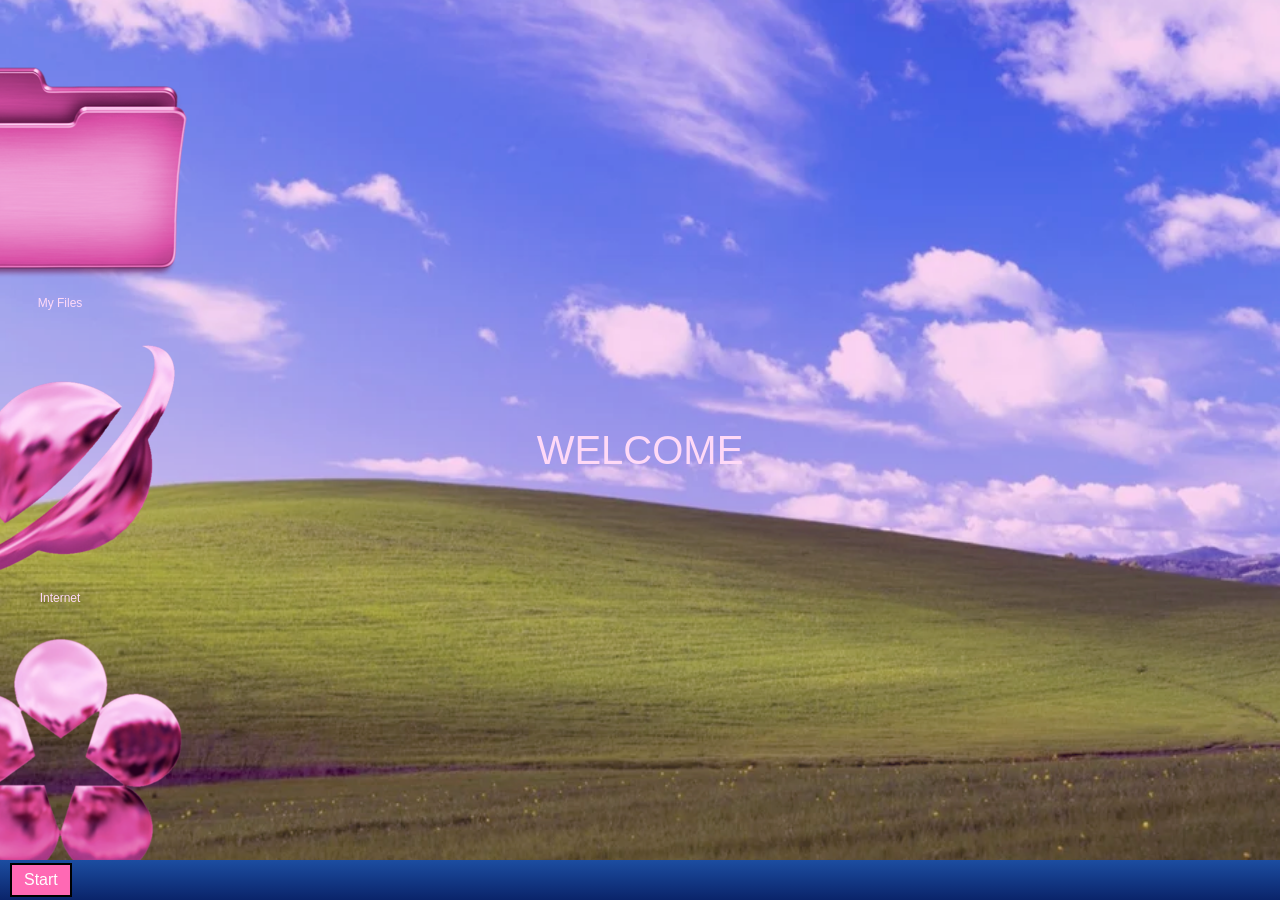
==== index.html @ 0e9887c4 "Fixing boxes, large icons added" ====
<html lang="en">
<head>
    <meta charset="UTF-8">
    <meta name="viewport" content="width=device-width, initial-scale=1.0">
    <link rel="stylesheet" href="stylesheetWIP0.css">
    <title>Move your mouse</title>
</head>
<body>
    <div class="items"></div>

    <script src="script.WIP0.js"></script>
</body>
</html>



<!DOCTYPE html>
<html lang="en">
<head>
  <meta charset="UTF-8">
<!DOCTYPE html>
<html lang="en">
<head>
  <meta charset="UTF-8">
  <meta name="viewport" content="width=device-width, initial-scale=1.0">
  <link rel="stylesheet" href="stylesheetWIP0.css">
</head>

<body>

<div class="desktop">

  <div class="items"></div>

  <h1>WELCOME</h1>

  <div class="desktop-icons">

  <div class="icon">
  <img src="y2k-icons/Windows/Folder Icons/2.ico" />
  My Files
</div>

 <div class="icon">
  <img src="y2k-icons/Windows/App Icons/5.ico" />
  Internet
</div>

   <div class="icon">
  <img src="y2k-icons/Windows/App Icons/1.ico" />
  Music
</div>

  <div class="icon">
  <img src="y2k-icons/Windows/App Icons/4.ico" />
  Messages
</div>

</div>


  <!-- WINDOWS LAYER (IMPORTANT) -->
  <div class="windows-layer"></div>

</div>






<!-- TASKBAR -->
<div class="taskbar">
  <div class="start-button">Start</div>
</div>

<div class="xp-window" id="xpBox" style="display:none;">

  <!-- 🟦 TITLE BAR -->
  <div class="xp-title-bar">
    <span>My Computer</span>
    <div class="xp-buttons">
      <button>_</button>
      <button>□</button>
      <button class="close">X</button>
    </div>
  </div>

  <!-- ⬜ CONTENT (SEPARATE!) -->
  <div class="xp-content">
    <p>⚠️ Warning!</p>
    <p>You cannot go back.</p>
    <button class="xp-ok">OK</button>
  </div>

</div>


<script src="script.WIP0.js"></script>

</body>
</html>
---- stylesheetWIP0.css ----
* {
  margin: 0;
  padding: 0;
  box-sizing: border-box;
}

html,
body {
  body {
  background: rgb(13,134,255) url('Windows_XP_background.webp') no-repeat center center;
  background-size: cover;
}

}
/* New style for Windows XP vibe */
/* --- XP WINDOW --- */
.xp-window {
  width: 350px;
  background: url("pink_lep.jpeg") no-repeat center center;
  background-size: cover;
  border: 3px solid black;
  border-radius: 6px;
  box-shadow: 0 0 20px hotpink;
  position: absolute;
   z-index:9999;
  top: 150px;
  left: 150px;
  font-family: Tahoma, sans-serif;
}

body::after {
  content: "";
  position: fixed;
  inset: 0;
  background: rgba(255, 0, 200, 0.15);
  pointer-events: none;
}

h1{
  position: absolute;
  pointer-events: none;
  top: 50%;
  left: 50%;
  transform: translate(-50%, -50%);
  text-align: center;
  font-family: PP Neue Montreal, sans-serif;
  font-weight: 400;
  font-size: 40px;
  text-transform: uppercase;
  line-height: 100%;
  z-index: 1;
  color: white;
}
.items {
  position: fixed;
  top: 0;
  left: 0;
  width: 100vw;
  height: 100vh;
  z-index: 2;
}

.item {
  position: absolute;
  width: 150px;
  height: 200px;
  background: black;
  overflow: hidden;
}

.item img{
width: 100%;
height: 100%;
object-fit: cover;
}



/* --- TITLE BAR --- */
.xp-title-bar {
  background: linear-gradient(to bottom, #0A246A, #3A6EA5);
  color: rgb(246, 159, 234);
  padding: 5px;
  font-size: 14px;
  display: flex;
  justify-content: space-between;
  cursor: grab;
}

/* --- BUTTONS --- */
.xp-buttons button {
  background: #C0C0C0;
  border: 1px solid black;
  margin-left: 2px;
  width: 20px;
  height: 20px;
  font-weight: bold;
  cursor: pointer;
}

.xp-buttons .close {
  background: rgb(228, 17, 144);
  color: white;
}

button:active {
  background: red;
}

/* 🔥 PRESSED STATE */
.xp-buttons button:active,
.xp-ok:active {
  border: 2px solid #000;
  border-right: 2px solid #fff;
  border-bottom: 2px solid #fff;
  transform: translate(1px, 1px);
}

/* --- CONTENT --- */
.xp-content {
  padding: 15px;
  color: rgb(249, 201, 232);
  font-weight: bold;
}

/* --- OK BUTTON --- */
.xp-ok {
  margin-top: 10px;
  padding: 5px 15px;
  background: #C0C0C0;
  border: 2px solid #fff;
  border-right: 2px solid #000;
  border-bottom: 2px solid #000;
  cursor: pointer;
}

.xp-ok:active {
  border: 2px solid #000;
  border-right: 2px solid #fff;
  border-bottom: 2px solid #fff;
}




.desktop {
  position: fixed;
  inset: 0;
  background: url("your-image.jpg") center/cover no-repeat;
  overflow: hidden;
}

.desktop-icons {
  position: fixed;
  top: 40px;
  left: 20px;

  display: flex;
  flex-direction: column;
  gap: 25px;

  z-index: 10;
}

.icon {
  position: relative; /* 🔥 IMPORTANT (NOT absolute) */
  width: 80px;

  display: flex;
  flex-direction: column;
  align-items: center;

  font-family: Tahoma, sans-serif;
  font-size: 12px;
  color: white;

  cursor: pointer;
  user-select: none;
}

.icon:hover {
  background: rgba(0, 0, 255, 0.2);
  border-radius: 6px;
}

.icon:active {
  background: rgba(255,255,255,0.3);
}

.windows-layer {
  position: absolute;
  inset: 0;
  z-index: 10;
}


.taskbar {
  position: fixed;
  bottom: 0;
  left: 0;
  height: 40px;
  width: 100%;
  background: linear-gradient(to bottom, #1c4da1, #0a246a);
  z-index: 9999;
  display: flex;
  align-items: center;
  padding-left: 10px;
}


.start-button {
  background: hotpink;
  padding: 6px 12px;
  color: white;
  font-family: Tahoma, sans-serif;
  border: 2px solid black;
  cursor: pointer;
}
---- stylesheetWIP0.css ----
* {
  margin: 0;
  padding: 0;
  box-sizing: border-box;
}

html,
body {
  body {
  background: rgb(13,134,255) url('Windows_XP_background.webp') no-repeat center center;
  background-size: cover;
}

}
/* New style for Windows XP vibe */
/* --- XP WINDOW --- */
.xp-window {
  width: 350px;
  background: url("pink_lep.jpeg") no-repeat center center;
  background-size: cover;
  border: 3px solid black;
  border-radius: 6px;
  box-shadow: 0 0 20px hotpink;
  position: absolute;
   z-index:9999;
  top: 150px;
  left: 150px;
  font-family: Tahoma, sans-serif;
}

body::after {
  content: "";
  position: fixed;
  inset: 0;
  background: rgba(255, 0, 200, 0.15);
  pointer-events: none;
}

h1{
  position: absolute;
  pointer-events: none;
  top: 50%;
  left: 50%;
  transform: translate(-50%, -50%);
  text-align: center;
  font-family: PP Neue Montreal, sans-serif;
  font-weight: 400;
  font-size: 40px;
  text-transform: uppercase;
  line-height: 100%;
  z-index: 1;
  color: white;
}
.items {
  position: fixed;
  top: 0;
  left: 0;
  width: 100vw;
  height: 100vh;
  z-index: 2;
}

.item {
  position: absolute;
  width: 150px;
  height: 200px;
  background: black;
  overflow: hidden;
}

.item img{
width: 100%;
height: 100%;
object-fit: cover;
}



/* --- TITLE BAR --- */
.xp-title-bar {
  background: linear-gradient(to bottom, #0A246A, #3A6EA5);
  color: rgb(246, 159, 234);
  padding: 5px;
  font-size: 14px;
  display: flex;
  justify-content: space-between;
  cursor: grab;
}

/* --- BUTTONS --- */
.xp-buttons button {
  background: #C0C0C0;
  border: 1px solid black;
  margin-left: 2px;
  width: 20px;
  height: 20px;
  font-weight: bold;
  cursor: pointer;
}

.xp-buttons .close {
  background: rgb(228, 17, 144);
  color: white;
}

button:active {
  background: red;
}

/* 🔥 PRESSED STATE */
.xp-buttons button:active,
.xp-ok:active {
  border: 2px solid #000;
  border-right: 2px solid #fff;
  border-bottom: 2px solid #fff;
  transform: translate(1px, 1px);
}

/* --- CONTENT --- */
.xp-content {
  padding: 15px;
  color: rgb(249, 201, 232);
  font-weight: bold;
}

/* --- OK BUTTON --- */
.xp-ok {
  margin-top: 10px;
  padding: 5px 15px;
  background: #C0C0C0;
  border: 2px solid #fff;
  border-right: 2px solid #000;
  border-bottom: 2px solid #000;
  cursor: pointer;
}

.xp-ok:active {
  border: 2px solid #000;
  border-right: 2px solid #fff;
  border-bottom: 2px solid #fff;
}




.desktop {
  position: fixed;
  inset: 0;
  background: url("your-image.jpg") center/cover no-repeat;
  overflow: hidden;
}

.desktop-icons {
  position: fixed;
  top: 40px;
  left: 20px;

  display: flex;
  flex-direction: column;
  gap: 25px;

  z-index: 10;
}

.icon {
  position: relative; /* 🔥 IMPORTANT (NOT absolute) */
  width: 80px;

  display: flex;
  flex-direction: column;
  align-items: center;

  font-family: Tahoma, sans-serif;
  font-size: 12px;
  color: white;

  cursor: pointer;
  user-select: none;
}

.icon:hover {
  background: rgba(0, 0, 255, 0.2);
  border-radius: 6px;
}

.icon:active {
  background: rgba(255,255,255,0.3);
}

.windows-layer {
  position: absolute;
  inset: 0;
  z-index: 10;
}


.taskbar {
  position: fixed;
  bottom: 0;
  left: 0;
  height: 40px;
  width: 100%;
  background: linear-gradient(to bottom, #1c4da1, #0a246a);
  z-index: 9999;
  display: flex;
  align-items: center;
  padding-left: 10px;
}


.start-button {
  background: hotpink;
  padding: 6px 12px;
  color: white;
  font-family: Tahoma, sans-serif;
  border: 2px solid black;
  cursor: pointer;
}
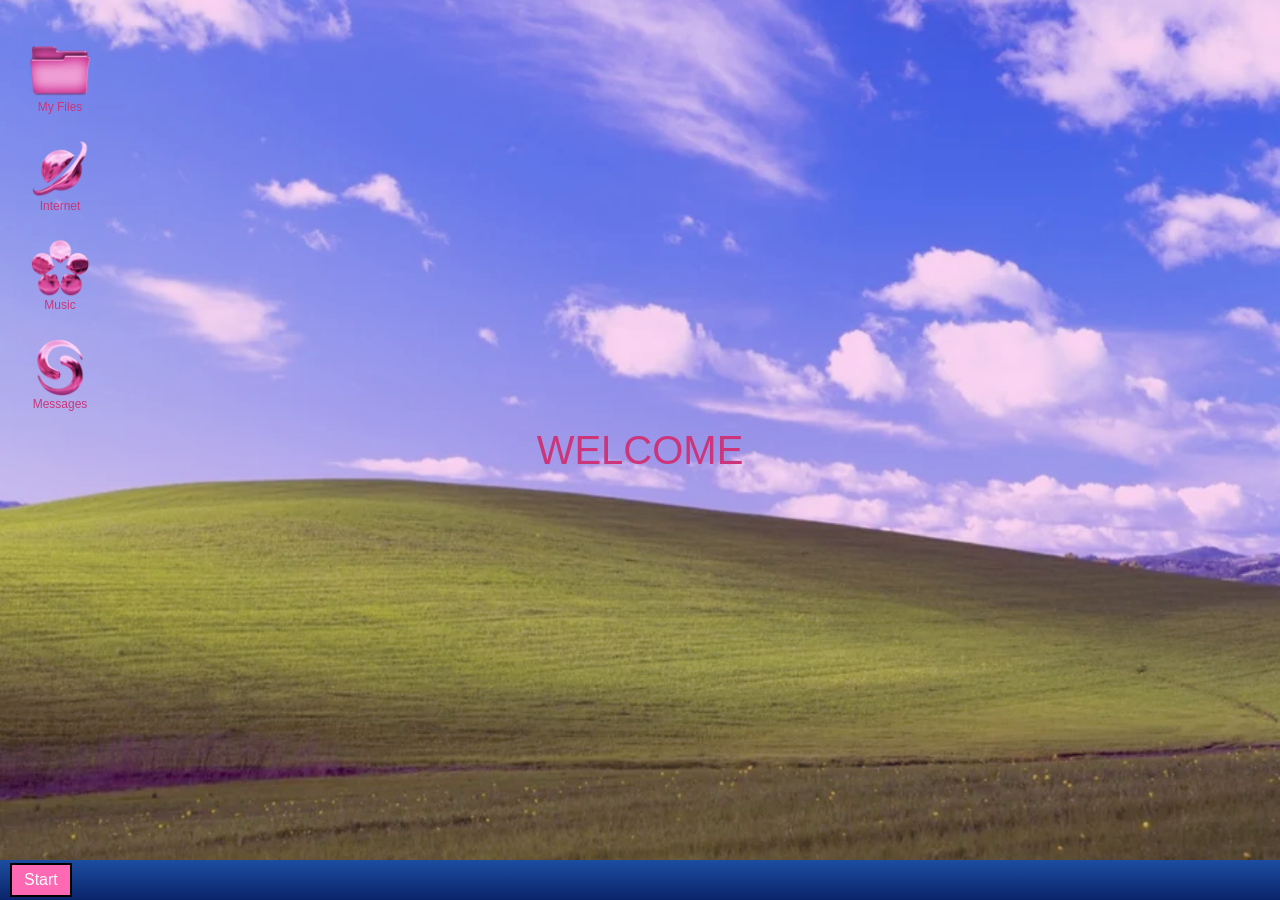
==== commit 9ac472e4: "Making icons clickable" ====
--- a/index.html
+++ b/index.html
@@ -41,10 +41,12 @@
   My Files
 </div>
 
- <div class="icon">
+<div class="icon" data-link="https://google.com">
   <img src="y2k-icons/Windows/App Icons/5.ico" />
   Internet
 </div>
+
+
 
    <div class="icon">
   <img src="y2k-icons/Windows/App Icons/1.ico" />
--- a/stylesheetWIP0.css
+++ b/stylesheetWIP0.css
@@ -12,6 +12,7 @@
   background: rgb(13,134,255) url('Windows_XP_background.webp') no-repeat center center;
   background-size: cover;
 }
+
 
 }
 /* New style for Windows XP vibe */
@@ -45,38 +46,14 @@
   left: 50%;
   transform: translate(-50%, -50%);
   text-align: center;
-  font-family: PP Neue Montreal, sans-serif;
+  font-family: Tahoma, sans-serif;
   font-weight: 400;
   font-size: 40px;
   text-transform: uppercase;
   line-height: 100%;
   z-index: 1;
-  color: white;
-}
-.items {
-  position: fixed;
-  top: 0;
-  left: 0;
-  width: 100vw;
-  height: 100vh;
-  z-index: 2;
-}
-
-.item {
-  position: absolute;
-  width: 150px;
-  height: 200px;
-  background: black;
-  overflow: hidden;
-}
-
-.item img{
-width: 100%;
-height: 100%;
-object-fit: cover;
-}
-
-
+  color: rgb(195, 62, 108);
+}
 
 /* --- TITLE BAR --- */
 .xp-title-bar {
@@ -142,9 +119,6 @@
   border-bottom: 2px solid #fff;
 }
 
-
-
-
 .desktop {
   position: fixed;
   inset: 0;
@@ -156,32 +130,32 @@
   position: fixed;
   top: 40px;
   left: 20px;
-
+  font-family: Tahoma, sans-serif;
   display: flex;
   flex-direction: column;
   gap: 25px;
 
-  z-index: 10;
+  z-index: 20;
 }
 
 .icon {
   position: relative; /* 🔥 IMPORTANT (NOT absolute) */
   width: 80px;
-
+  text-decoration: none;
   display: flex;
   flex-direction: column;
   align-items: center;
 
   font-family: Tahoma, sans-serif;
   font-size: 12px;
-  color: white;
+  color: rgb(195, 62, 108);
 
   cursor: pointer;
   user-select: none;
 }
 
 .icon:hover {
-  background: rgba(0, 0, 255, 0.2);
+  background: rgba(226, 140, 237, 0.549);
   border-radius: 6px;
 }
 
@@ -189,12 +163,11 @@
   background: rgba(255,255,255,0.3);
 }
 
-.windows-layer {
-  position: absolute;
-  inset: 0;
-  z-index: 10;
-}
-
+
+.icon img {
+  width: 60px;
+  height: 60px;
+}
 
 .taskbar {
   position: fixed;
@@ -219,3 +192,35 @@
   cursor: pointer;
 }
 
+
+.windows-layer {
+  position: absolute;
+  inset: 0;
+  z-index: 10;
+  pointer-events: none;
+}
+
+
+.items {
+  position: fixed;
+  top: 0;
+  left: 0;
+  width: 100vw;
+  height: 100vh;
+  z-index: 2;
+  pointer-events: none;
+}
+
+.item {
+  position: absolute;
+  width: 150px;
+  height: 200px;
+  background: black;
+  overflow: hidden;
+}
+
+.item img{
+width: 100%;
+height: 100%;
+object-fit: cover;
+}
--- a/stylesheetWIP0.css
+++ b/stylesheetWIP0.css
@@ -12,6 +12,7 @@
   background: rgb(13,134,255) url('Windows_XP_background.webp') no-repeat center center;
   background-size: cover;
 }
+
 
 }
 /* New style for Windows XP vibe */
@@ -45,38 +46,14 @@
   left: 50%;
   transform: translate(-50%, -50%);
   text-align: center;
-  font-family: PP Neue Montreal, sans-serif;
+  font-family: Tahoma, sans-serif;
   font-weight: 400;
   font-size: 40px;
   text-transform: uppercase;
   line-height: 100%;
   z-index: 1;
-  color: white;
-}
-.items {
-  position: fixed;
-  top: 0;
-  left: 0;
-  width: 100vw;
-  height: 100vh;
-  z-index: 2;
-}
-
-.item {
-  position: absolute;
-  width: 150px;
-  height: 200px;
-  background: black;
-  overflow: hidden;
-}
-
-.item img{
-width: 100%;
-height: 100%;
-object-fit: cover;
-}
-
-
+  color: rgb(195, 62, 108);
+}
 
 /* --- TITLE BAR --- */
 .xp-title-bar {
@@ -142,9 +119,6 @@
   border-bottom: 2px solid #fff;
 }
 
-
-
-
 .desktop {
   position: fixed;
   inset: 0;
@@ -156,32 +130,32 @@
   position: fixed;
   top: 40px;
   left: 20px;
-
+  font-family: Tahoma, sans-serif;
   display: flex;
   flex-direction: column;
   gap: 25px;
 
-  z-index: 10;
+  z-index: 20;
 }
 
 .icon {
   position: relative; /* 🔥 IMPORTANT (NOT absolute) */
   width: 80px;
-
+  text-decoration: none;
   display: flex;
   flex-direction: column;
   align-items: center;
 
   font-family: Tahoma, sans-serif;
   font-size: 12px;
-  color: white;
+  color: rgb(195, 62, 108);
 
   cursor: pointer;
   user-select: none;
 }
 
 .icon:hover {
-  background: rgba(0, 0, 255, 0.2);
+  background: rgba(226, 140, 237, 0.549);
   border-radius: 6px;
 }
 
@@ -189,12 +163,11 @@
   background: rgba(255,255,255,0.3);
 }
 
-.windows-layer {
-  position: absolute;
-  inset: 0;
-  z-index: 10;
-}
-
+
+.icon img {
+  width: 60px;
+  height: 60px;
+}
 
 .taskbar {
   position: fixed;
@@ -219,3 +192,35 @@
   cursor: pointer;
 }
 
+
+.windows-layer {
+  position: absolute;
+  inset: 0;
+  z-index: 10;
+  pointer-events: none;
+}
+
+
+.items {
+  position: fixed;
+  top: 0;
+  left: 0;
+  width: 100vw;
+  height: 100vh;
+  z-index: 2;
+  pointer-events: none;
+}
+
+.item {
+  position: absolute;
+  width: 150px;
+  height: 200px;
+  background: black;
+  overflow: hidden;
+}
+
+.item img{
+width: 100%;
+height: 100%;
+object-fit: cover;
+}
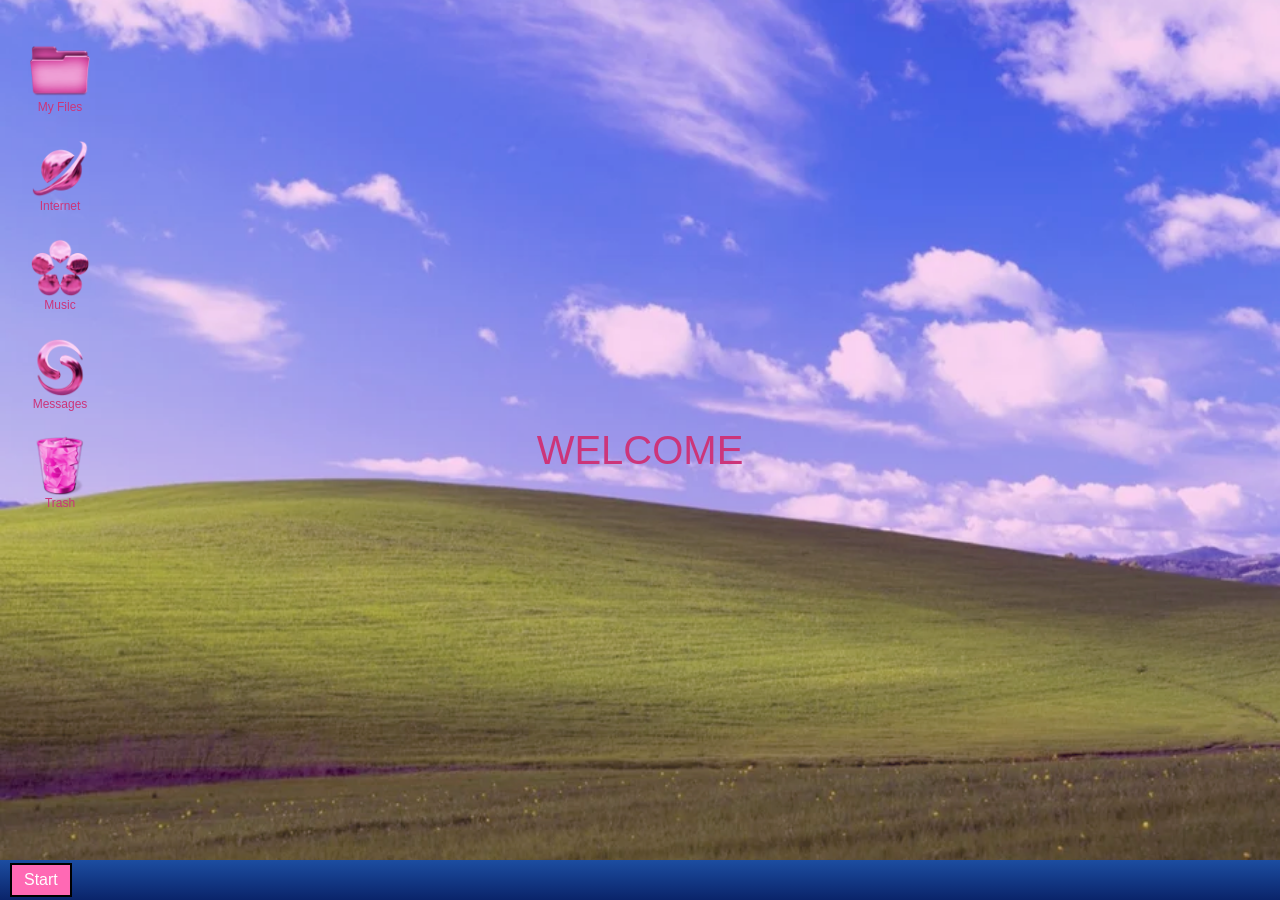
==== commit c946a008: "Message Page" ====
--- a/index.html
+++ b/index.html
@@ -46,30 +46,28 @@
   Internet
 </div>
 
-
-
-   <div class="icon">
+   <div class="icon" data-link="https://www.youtube.com/watch?v=QDia3e12czc">
   <img src="y2k-icons/Windows/App Icons/1.ico" />
   Music
 </div>
 
-  <div class="icon">
+  <div class="icon"> <a href="Messages.html" ></a>
   <img src="y2k-icons/Windows/App Icons/4.ico" />
   Messages
 </div>
 
+ <div class="icon" data-link="https://www.youtube.com/watch?v=QDia3e12czc">
+  <img src="y2k-icons/Trash.png" />
+  Trash
 </div>
 
+
+</div>
 
   <!-- WINDOWS LAYER (IMPORTANT) -->
   <div class="windows-layer"></div>
 
 </div>
-
-
-
-
-
 
 <!-- TASKBAR -->
 <div class="taskbar">
--- a/stylesheetWIP0.css
+++ b/stylesheetWIP0.css
@@ -224,3 +224,4 @@
 height: 100%;
 object-fit: cover;
 }
+
--- a/stylesheetWIP0.css
+++ b/stylesheetWIP0.css
@@ -224,3 +224,4 @@
 height: 100%;
 object-fit: cover;
 }
+
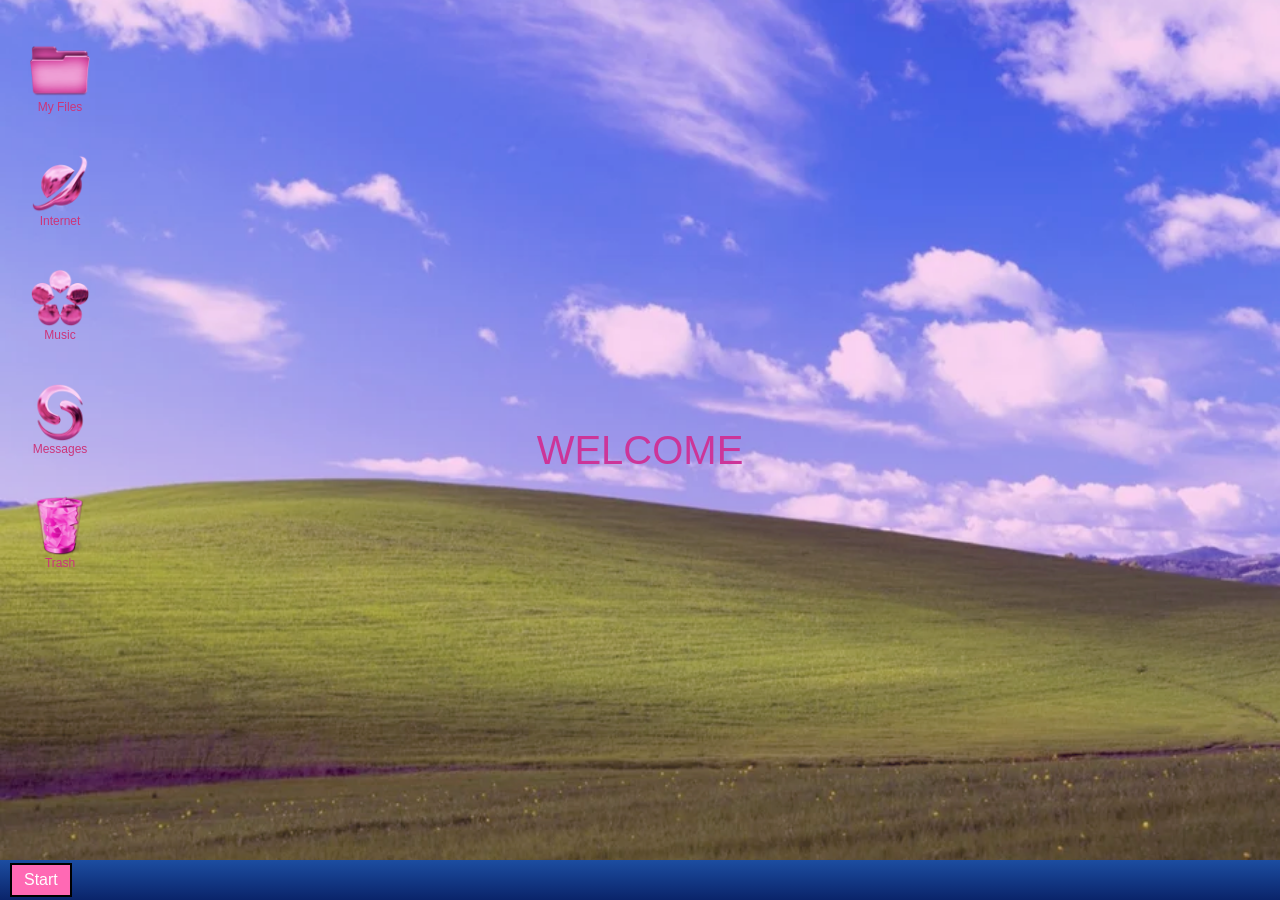
==== commit a5ca65c5: "Fixed main page issues and working on messages page" ====
--- a/index.html
+++ b/index.html
@@ -34,33 +34,37 @@
 
   <h1>WELCOME</h1>
 
+
+  <!-- ICONS and their linksss -->
+
   <div class="desktop-icons">
 
-  <div class="icon">
-  <img src="y2k-icons/Windows/Folder Icons/2.ico" />
-  My Files
+<a href="https://google.com" class="icon">
+  <img src="y2k-icons/Windows/Folder Icons/2.ico" alt="My Files 2">
+  <span>My Files</span>
+</a>
+
+<a href="https://google.com" class="icon">
+  <img src="y2k-icons/Windows/App Icons/5.ico" alt="Internet">
+  <span>Internet</span>
+</a>
+
+<a href="https://www.youtube.com/watch?v=QDia3e12czc" class="icon">
+  <img src="y2k-icons/Windows/App Icons/1.ico" alt="Music">
+  <span>Music</span>
+</a>
+
+<a href="Messages.html" class="icon">
+  <img src="y2k-icons/Windows/App Icons/4.ico" alt="Messages">
+  <span>Messages</span>
+</a>
+
+<a href="https://www.bing.com/" class="icon">
+  <img src="y2k-icons/Trash.png" alt="Trash">
+  <span>Trash</span>
+</a>
+
 </div>
-
-<div class="icon" data-link="https://google.com">
-  <img src="y2k-icons/Windows/App Icons/5.ico" />
-  Internet
-</div>
-
-   <div class="icon" data-link="https://www.youtube.com/watch?v=QDia3e12czc">
-  <img src="y2k-icons/Windows/App Icons/1.ico" />
-  Music
-</div>
-
-  <div class="icon"> <a href="Messages.html" ></a>
-  <img src="y2k-icons/Windows/App Icons/4.ico" />
-  Messages
-</div>
-
- <div class="icon" data-link="https://www.youtube.com/watch?v=QDia3e12czc">
-  <img src="y2k-icons/Trash.png" />
-  Trash
-</div>
-
 
 </div>
 
--- a/stylesheetWIP0.css
+++ b/stylesheetWIP0.css
@@ -12,6 +12,25 @@
   background: rgb(13,134,255) url('Windows_XP_background.webp') no-repeat center center;
   background-size: cover;
 }
+
+/* --- custom cursor --- */
+cursor: url("xp.cur"), auto;
+
+body {
+  cursor: url("cursor_2/3dgArro_HD.cur"), auto;
+}
+
+a, .icon:hover {
+  cursor: url("cursor_2/3dgHelp_HD.cur"), pointer;
+}
+
+button {
+  cursor: url("cursor_2/3dgHand_HD.cur"), pointer;
+}
+
+
+
+
 
 
 }
@@ -52,7 +71,7 @@
   text-transform: uppercase;
   line-height: 100%;
   z-index: 1;
-  color: rgb(195, 62, 108);
+  color: rgb(195, 62, 144);
 }
 
 /* --- TITLE BAR --- */
@@ -133,7 +152,7 @@
   font-family: Tahoma, sans-serif;
   display: flex;
   flex-direction: column;
-  gap: 25px;
+  gap: 40px;
 
   z-index: 20;
 }
@@ -145,7 +164,6 @@
   display: flex;
   flex-direction: column;
   align-items: center;
-
   font-family: Tahoma, sans-serif;
   font-size: 12px;
   color: rgb(195, 62, 108);
@@ -192,15 +210,6 @@
   cursor: pointer;
 }
 
-
-.windows-layer {
-  position: absolute;
-  inset: 0;
-  z-index: 10;
-  pointer-events: none;
-}
-
-
 .items {
   position: fixed;
   top: 0;
@@ -225,3 +234,9 @@
 object-fit: cover;
 }
 
+.windows-layer {
+  position: absolute;
+  inset: 0;
+  z-index: 10;
+  pointer-events: none;
+}
--- a/stylesheetWIP0.css
+++ b/stylesheetWIP0.css
@@ -12,6 +12,25 @@
   background: rgb(13,134,255) url('Windows_XP_background.webp') no-repeat center center;
   background-size: cover;
 }
+
+/* --- custom cursor --- */
+cursor: url("xp.cur"), auto;
+
+body {
+  cursor: url("cursor_2/3dgArro_HD.cur"), auto;
+}
+
+a, .icon:hover {
+  cursor: url("cursor_2/3dgHelp_HD.cur"), pointer;
+}
+
+button {
+  cursor: url("cursor_2/3dgHand_HD.cur"), pointer;
+}
+
+
+
+
 
 
 }
@@ -52,7 +71,7 @@
   text-transform: uppercase;
   line-height: 100%;
   z-index: 1;
-  color: rgb(195, 62, 108);
+  color: rgb(195, 62, 144);
 }
 
 /* --- TITLE BAR --- */
@@ -133,7 +152,7 @@
   font-family: Tahoma, sans-serif;
   display: flex;
   flex-direction: column;
-  gap: 25px;
+  gap: 40px;
 
   z-index: 20;
 }
@@ -145,7 +164,6 @@
   display: flex;
   flex-direction: column;
   align-items: center;
-
   font-family: Tahoma, sans-serif;
   font-size: 12px;
   color: rgb(195, 62, 108);
@@ -192,15 +210,6 @@
   cursor: pointer;
 }
 
-
-.windows-layer {
-  position: absolute;
-  inset: 0;
-  z-index: 10;
-  pointer-events: none;
-}
-
-
 .items {
   position: fixed;
   top: 0;
@@ -225,3 +234,9 @@
 object-fit: cover;
 }
 
+.windows-layer {
+  position: absolute;
+  inset: 0;
+  z-index: 10;
+  pointer-events: none;
+}
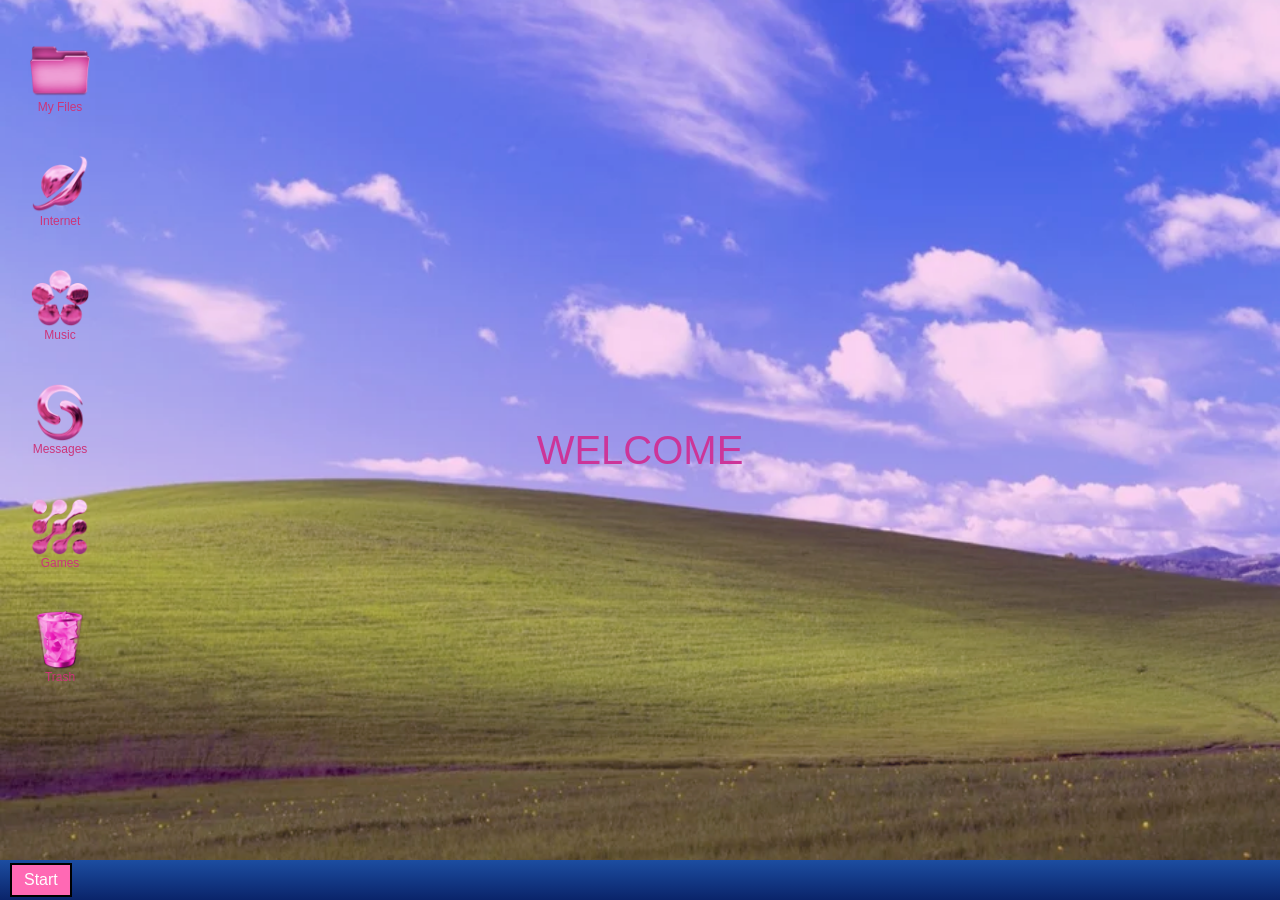
==== commit 159af61d: "Messages and Games page" ====
--- a/index.html
+++ b/index.html
@@ -59,6 +59,12 @@
   <span>Messages</span>
 </a>
 
+<a href="https://www.coolmathgames.com/" class="icon">
+  <img src="y2k-icons/Windows/App Icons/3.ico" alt="Games">
+  <span>Games</span>
+</a>
+
+
 <a href="https://www.bing.com/" class="icon">
   <img src="y2k-icons/Trash.png" alt="Trash">
   <span>Trash</span>
